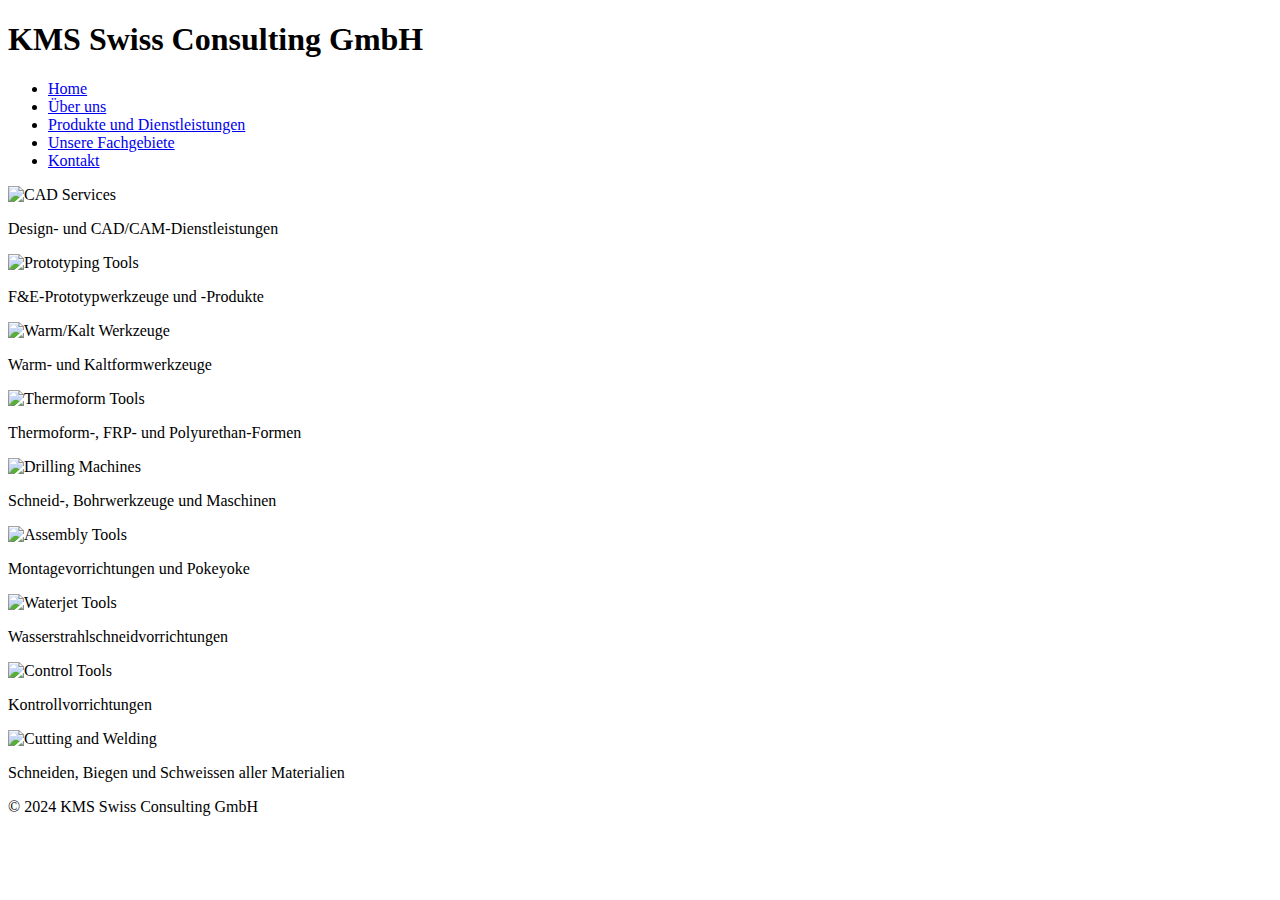
==== fachgebiete.html @ e9bd2cf9 "Add files via upload" ====
<!DOCTYPE html>
<html lang="de">
<head>
    <meta charset="UTF-8">
    <meta name="viewport" content="width=device-width, initial-scale=1.0">
    <title>Unsere Fachgebiete - KMS Swiss Consulting GmbH</title>
    <link rel="stylesheet" href="../css/fachgebiete.css">
    <link href="https://fonts.googleapis.com/css2?family=Lato:wght@400;700&display=swap" rel="stylesheet"> 
</head>
<body>
    <header>
        <div class="logo">
            <h1><span>KMS</span> Swiss Consulting GmbH</h1>
        </div>
        <nav>
            <ul>
                <li><a href="index.html">Home</a></li>
                <li><a href="Uber_uns.html">Über uns</a></li>
                <li><a href="produkt.html">Produkte und Dienstleistungen</a></li>
                <li><a href="fachgebiete.html" class="active">Unsere Fachgebiete</a></li>
                <li><a href="kontakt.html">Kontakt</a></li>
            </ul>
        </nav>
    </header>

    <section class="specialties-section">
        <div class="specialties-grid">
            <div class="specialty-box black">
                <img src="C:\Users\Haris\Downloads\cad (1).png" alt="CAD Services">
                <p>Design- und CAD/CAM-Dienstleistungen</p>
            </div>
            <div class="specialty-box red">
                <img src="C:\Users\Haris\Downloads\3d-printer (1).png" alt="Prototyping Tools">
                <p>F&E-Prototypwerkzeuge und -Produkte</p>
            </div>
            <div class="specialty-box black">
                <img src="C:\Users\Haris\Downloads\temperatures (1).png" alt="Warm/Kalt Werkzeuge">
                <p>Warm- und Kaltformwerkzeuge</p>
            </div>
            <div class="specialty-box red">
                <img src="C:\Users\Haris\Downloads\thermo (1).png" alt="Thermoform Tools">
                <p>Thermoform-, FRP- und Polyurethan-Formen</p>
            </div>
            <div class="specialty-box black">
                <img src="C:\Users\Haris\Downloads\water-well (1).png" alt="Drilling Machines">
                <p>Schneid-, Bohrwerkzeuge und Maschinen</p>
            </div>
            <div class="specialty-box red">
                <img src="C:\Users\Haris\Downloads\teamwork (1).png" alt="Assembly Tools">
                <p>Montagevorrichtungen und Pokeyoke</p>
            </div>
            <div class="specialty-box black">
                <img src="C:\Users\Haris\Downloads\drop (1).png" alt="Waterjet Tools">
                <p>Wasserstrahlschneidvorrichtungen</p>
            </div>
            <div class="specialty-box red">
                <img src="C:\Users\Haris\Downloads\control-system (1).png" alt="Control Tools">
                <p>Kontrollvorrichtungen</p>
            </div>
            <div class="specialty-box black">
                <img src="C:\Users\Haris\Downloads\welding (1).png" alt="Cutting and Welding">
                <p>Schneiden, Biegen und Schweissen aller Materialien</p>
            </div>
        </div>
    </section>

    <footer>
        <p>&copy; 2024 KMS Swiss Consulting GmbH</p>
    </footer>
</body>
</html>
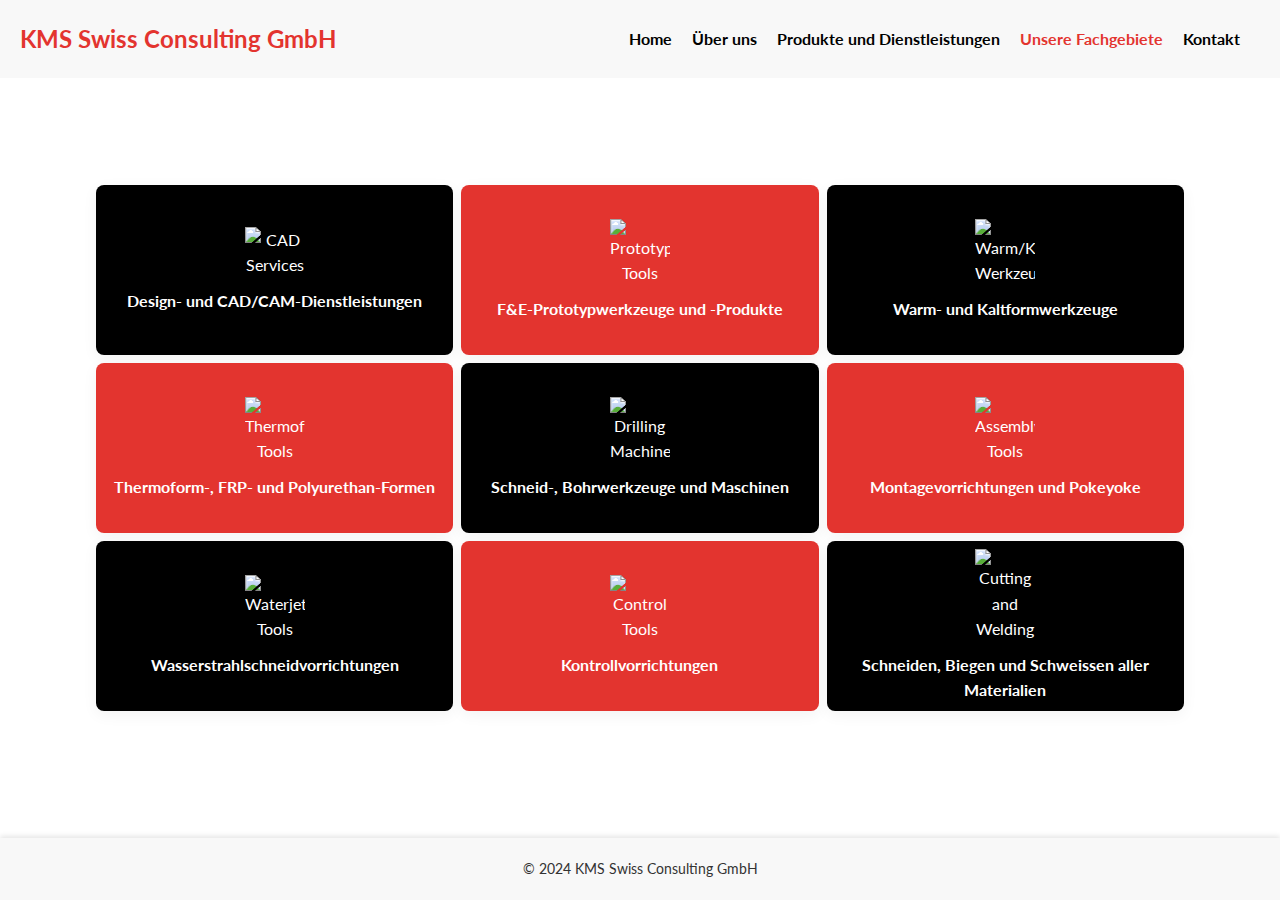
==== commit b6bc52f0: "Update fachgebiete.html" ====
--- a/fachgebiete.html
+++ b/fachgebiete.html
@@ -4,7 +4,7 @@
     <meta charset="UTF-8">
     <meta name="viewport" content="width=device-width, initial-scale=1.0">
     <title>Unsere Fachgebiete - KMS Swiss Consulting GmbH</title>
-    <link rel="stylesheet" href="../css/fachgebiete.css">
+    <link rel="stylesheet" href="css/fachgebiete.css">
     <link href="https://fonts.googleapis.com/css2?family=Lato:wght@400;700&display=swap" rel="stylesheet"> 
 </head>
 <body>
--- a/css/fachgebiete.css
+++ b/css/fachgebiete.css
@@ -0,0 +1,204 @@
+/* General resets */
+* {
+    margin: 0;
+    padding: 0;
+    box-sizing: border-box;
+}
+
+body {
+    display: flex;
+    flex-direction: column;
+    font-family: 'Lato', sans-serif;
+    line-height: 1.6;
+    min-height: 100vh;
+}
+
+/* Header styling */
+header {
+    display: flex;
+    justify-content: space-between;
+    align-items: center;
+    background-color: #f8f8f8;
+    padding: 1.25rem;
+    box-shadow: 0 2px 5px rgba(0, 0, 0, 0.1);
+}
+
+header .logo h1 {
+    color: #E3342F;
+    font-weight: 700;
+    font-size: 1.5rem;
+}
+
+nav ul {
+    display: flex;
+    list-style-type: none;
+}
+
+nav ul li {
+    margin-right: 1.25rem;
+}
+
+nav ul li a {
+    text-decoration: none;
+    color: black;
+    font-weight: bold;
+    font-size: 1rem;
+}
+
+nav ul li a:hover {
+    color: #E3342F;
+}
+
+nav ul li a.active {
+    color: #E3342F;
+}
+
+/* Specialties Section */
+.specialties-section {
+    flex: 1;
+    display: flex;
+    justify-content: center;
+    align-items: center;
+    padding: 20px 0;
+    background-color: #ffffff;
+}
+
+.specialties-grid {
+    display: grid;
+    grid-template-columns: repeat(3, 1fr);
+    grid-gap: 8px;
+    width: 85%; /* Reduced width to fit smaller screens */
+}
+
+.specialty-box {
+    display: flex;
+    flex-direction: column;
+    justify-content: center;
+    align-items: center;
+    padding: 15px;
+    border-radius: 8px;
+    height: 170px;
+    color: #ffffff;
+    text-align: center;
+    box-shadow: 0px 4px 15px rgba(0, 0, 0, 0.05);
+}
+
+.specialty-box img {
+    width: 60px; /* Reduced image size */
+    height: auto;
+    margin-bottom: 10px;
+}
+
+.specialty-box p {
+    font-size: 16px; /* Reduced font size */
+    font-weight: bold;
+}
+
+/* Colors for the boxes */
+.black {
+    background-color: #000000;
+}
+
+.red {
+    background-color: #E3342F;
+}
+
+/* Footer */
+footer {
+    background-color: #f8f8f8;
+    text-align: center;
+    padding: 1.25rem;
+    font-size: 0.875rem;
+    color: #333;
+    margin-top: 1.25rem;
+    box-shadow: 0px -2px 5px rgba(0, 0, 0, 0.1);
+}
+
+footer p {
+    margin: 0;
+}
+
+/* Media Queries for responsiveness */
+@media (max-width: 1200px) {
+    .specialties-grid {
+        grid-template-columns: repeat(2, 1fr); /* Adjust to 2 columns */
+        grid-gap: 12px;
+    }
+
+    .specialty-box {
+        height: 150px; /* Adjust box height */
+    }
+
+    .specialty-box img {
+        width: 50px; /* Slightly reduce image size */
+    }
+
+    .specialty-box p {
+        font-size: 14px; /* Smaller font for medium screens */
+    }
+}
+
+@media (max-width: 768px) {
+    .specialties-grid {
+        grid-template-columns: 1fr; /* Single column layout */
+        width: 100%; /* Use full width */
+        padding: 0 15px; /* Add some side padding */
+    }
+
+    .specialty-box {
+        height: 130px; /* Further reduce height */
+    }
+
+    header {
+        flex-direction: column; /* Stack header elements vertically */
+        padding: 10px; /* Reduce padding */
+    }
+
+    nav ul {
+        flex-direction: column; /* Align nav links vertically */
+        align-items: center;
+    }
+
+    nav ul li {
+        margin-right: 0;
+        margin-bottom: 10px; /* Space between links */
+    }
+}
+
+@media (max-width: 480px) {
+    header {
+        flex-direction: column;
+        padding: 10px;
+    }
+
+    header .logo h1 {
+        font-size: 18px; /* Reduce font size for logo */
+    }
+
+    nav ul {
+        flex-direction: column;
+        align-items: center;
+    }
+
+    nav ul li {
+        margin-bottom: 8px;
+    }
+
+    .specialty-box {
+        height: 110px; /* Compact box height for very small screens */
+        padding: 10px; /* Reduce padding */
+    }
+
+    .specialty-box img {
+        width: 40px; /* Further reduce image size */
+    }
+
+    .specialty-box p {
+        font-size: 12px; /* Smaller font for compact screens */
+    }
+
+    footer {
+        padding: 15px;
+        font-size: 12px;
+    }
+}
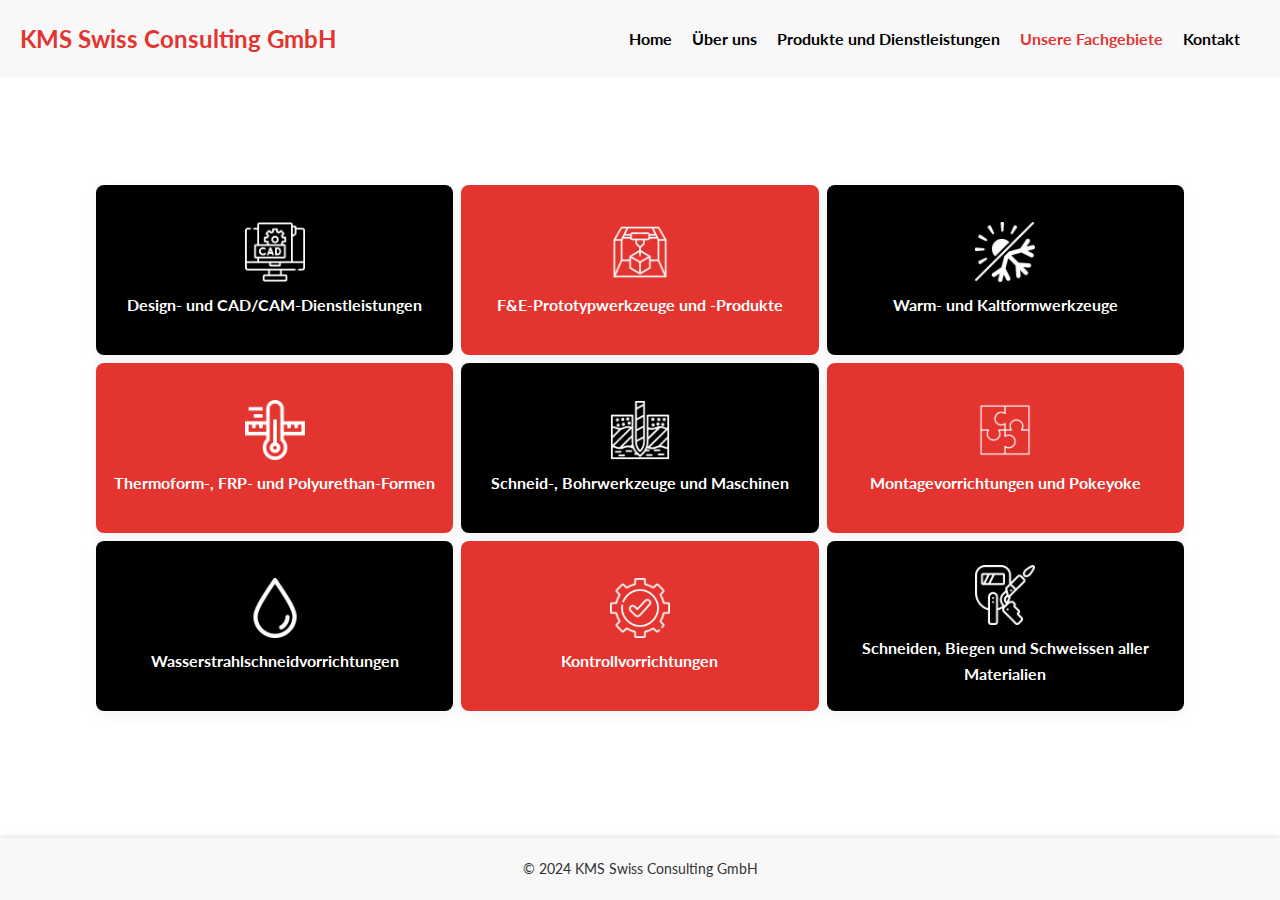
==== commit 345fdb3c: "Update fachgebiete.html" ====
--- a/fachgebiete.html
+++ b/fachgebiete.html
@@ -26,39 +26,39 @@
     <section class="specialties-section">
         <div class="specialties-grid">
             <div class="specialty-box black">
-                <img src="C:\Users\Haris\Downloads\cad (1).png" alt="CAD Services">
+                <img src="images_and_icons\cad (1).png" alt="CAD Services">
                 <p>Design- und CAD/CAM-Dienstleistungen</p>
             </div>
             <div class="specialty-box red">
-                <img src="C:\Users\Haris\Downloads\3d-printer (1).png" alt="Prototyping Tools">
+                <img src="images_and_icons\3d-printer (1).png" alt="Prototyping Tools">
                 <p>F&E-Prototypwerkzeuge und -Produkte</p>
             </div>
             <div class="specialty-box black">
-                <img src="C:\Users\Haris\Downloads\temperatures (1).png" alt="Warm/Kalt Werkzeuge">
+                <img src="images_and_icons\temperatures (1).png" alt="Warm/Kalt Werkzeuge">
                 <p>Warm- und Kaltformwerkzeuge</p>
             </div>
             <div class="specialty-box red">
-                <img src="C:\Users\Haris\Downloads\thermo (1).png" alt="Thermoform Tools">
+                <img src="images_and_icons\thermo (1).png" alt="Thermoform Tools">
                 <p>Thermoform-, FRP- und Polyurethan-Formen</p>
             </div>
             <div class="specialty-box black">
-                <img src="C:\Users\Haris\Downloads\water-well (1).png" alt="Drilling Machines">
+                <img src="images_and_icons\water-well (1).png" alt="Drilling Machines">
                 <p>Schneid-, Bohrwerkzeuge und Maschinen</p>
             </div>
             <div class="specialty-box red">
-                <img src="C:\Users\Haris\Downloads\teamwork (1).png" alt="Assembly Tools">
+                <img src="images_and_icons\teamwork (1).png" alt="Assembly Tools">
                 <p>Montagevorrichtungen und Pokeyoke</p>
             </div>
             <div class="specialty-box black">
-                <img src="C:\Users\Haris\Downloads\drop (1).png" alt="Waterjet Tools">
+                <img src="images_and_icons\drop (1).png" alt="Waterjet Tools">
                 <p>Wasserstrahlschneidvorrichtungen</p>
             </div>
             <div class="specialty-box red">
-                <img src="C:\Users\Haris\Downloads\control-system (1).png" alt="Control Tools">
+                <img src="images_and_icons\control-system (1).png" alt="Control Tools">
                 <p>Kontrollvorrichtungen</p>
             </div>
             <div class="specialty-box black">
-                <img src="C:\Users\Haris\Downloads\welding (1).png" alt="Cutting and Welding">
+                <img src="images_and_icons\welding (1).png" alt="Cutting and Welding">
                 <p>Schneiden, Biegen und Schweissen aller Materialien</p>
             </div>
         </div>
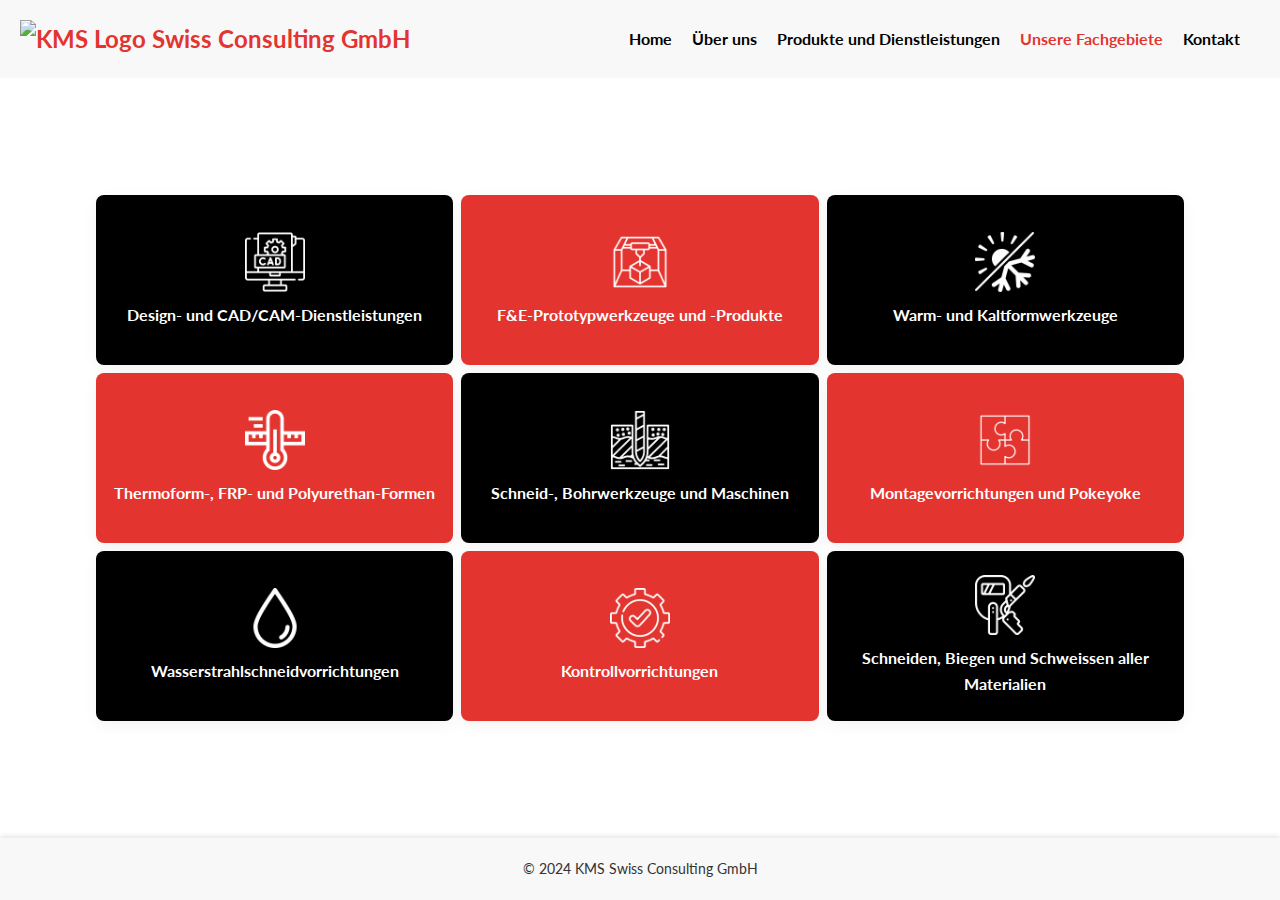
==== commit 47863cea: "Update fachgebiete.html" ====
--- a/fachgebiete.html
+++ b/fachgebiete.html
@@ -3,6 +3,7 @@
 <head>
     <meta charset="UTF-8">
     <meta name="viewport" content="width=device-width, initial-scale=1.0">
+    <link rel="icon" href="images_and_logo\kms_logo.png">
     <title>Unsere Fachgebiete - KMS Swiss Consulting GmbH</title>
     <link rel="stylesheet" href="css/fachgebiete.css">
     <link href="https://fonts.googleapis.com/css2?family=Lato:wght@400;700&display=swap" rel="stylesheet"> 
@@ -10,7 +11,7 @@
 <body>
     <header>
         <div class="logo">
-            <h1><span>KMS</span> Swiss Consulting GmbH</h1>
+            <h1><span><img src="images_and_logo\kms_logo.png" alt="KMS Logo"></span> Swiss Consulting GmbH</h1>
         </div>
         <nav>
             <ul>
--- a/css/fachgebiete.css
+++ b/css/fachgebiete.css
@@ -79,8 +79,13 @@
     border-radius: 8px;
     height: 170px;
     color: #ffffff;
+    transition: transform 0.3s ease;
     text-align: center;
     box-shadow: 0px 4px 15px rgba(0, 0, 0, 0.05);
+}
+
+.specialty-box:hover {
+    transform: translateY(-5px);
 }
 
 .specialty-box img {
@@ -110,7 +115,6 @@
     padding: 1.25rem;
     font-size: 0.875rem;
     color: #333;
-    margin-top: 1.25rem;
     box-shadow: 0px -2px 5px rgba(0, 0, 0, 0.1);
 }
 
@@ -163,16 +167,20 @@
         margin-right: 0;
         margin-bottom: 10px; /* Space between links */
     }
+
+    footer {
+        padding: 15px; /* Reduce footer padding */
+    }
 }
 
 @media (max-width: 480px) {
     header {
         flex-direction: column;
-        padding: 10px;
+        padding: 10px; /* Reduce padding on small screens */
     }
 
     header .logo h1 {
-        font-size: 18px; /* Reduce font size for logo */
+        font-size: 18px; /* Scale down logo text */
     }
 
     nav ul {
@@ -198,7 +206,10 @@
     }
 
     footer {
-        padding: 15px;
-        font-size: 12px;
-    }
-}
+        padding: 0.75rem; /* Smaller padding for footer */
+    }
+
+    footer p {
+        font-size: 0.625rem; /* Further reduced font size */
+    }
+}
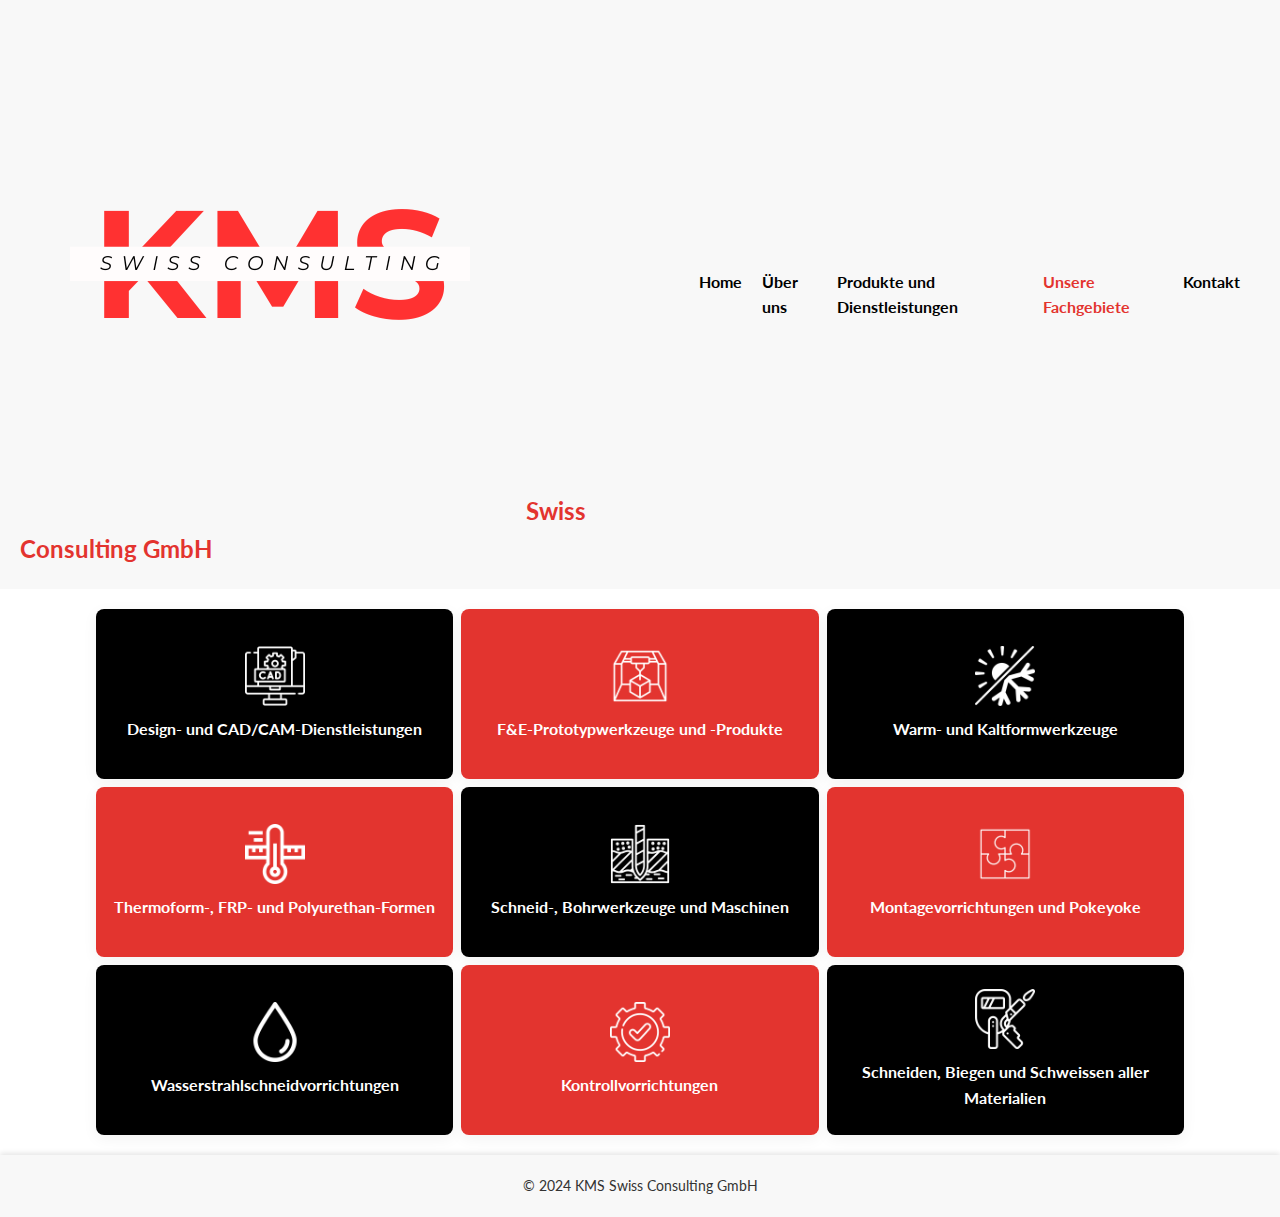
==== commit 87aeade6: "Update fachgebiete.html" ====
--- a/fachgebiete.html
+++ b/fachgebiete.html
@@ -3,7 +3,7 @@
 <head>
     <meta charset="UTF-8">
     <meta name="viewport" content="width=device-width, initial-scale=1.0">
-    <link rel="icon" href="images_and_logo\kms_logo.png">
+    <link rel="icon" href="images_and_icons\kms_logo.png">
     <title>Unsere Fachgebiete - KMS Swiss Consulting GmbH</title>
     <link rel="stylesheet" href="css/fachgebiete.css">
     <link href="https://fonts.googleapis.com/css2?family=Lato:wght@400;700&display=swap" rel="stylesheet"> 
@@ -11,7 +11,7 @@
 <body>
     <header>
         <div class="logo">
-            <h1><span><img src="images_and_logo\kms_logo.png" alt="KMS Logo"></span> Swiss Consulting GmbH</h1>
+            <h1><span><img src="images_and_icons\kms_logo.png" alt="KMS Logo"></span> Swiss Consulting GmbH</h1>
         </div>
         <nav>
             <ul>
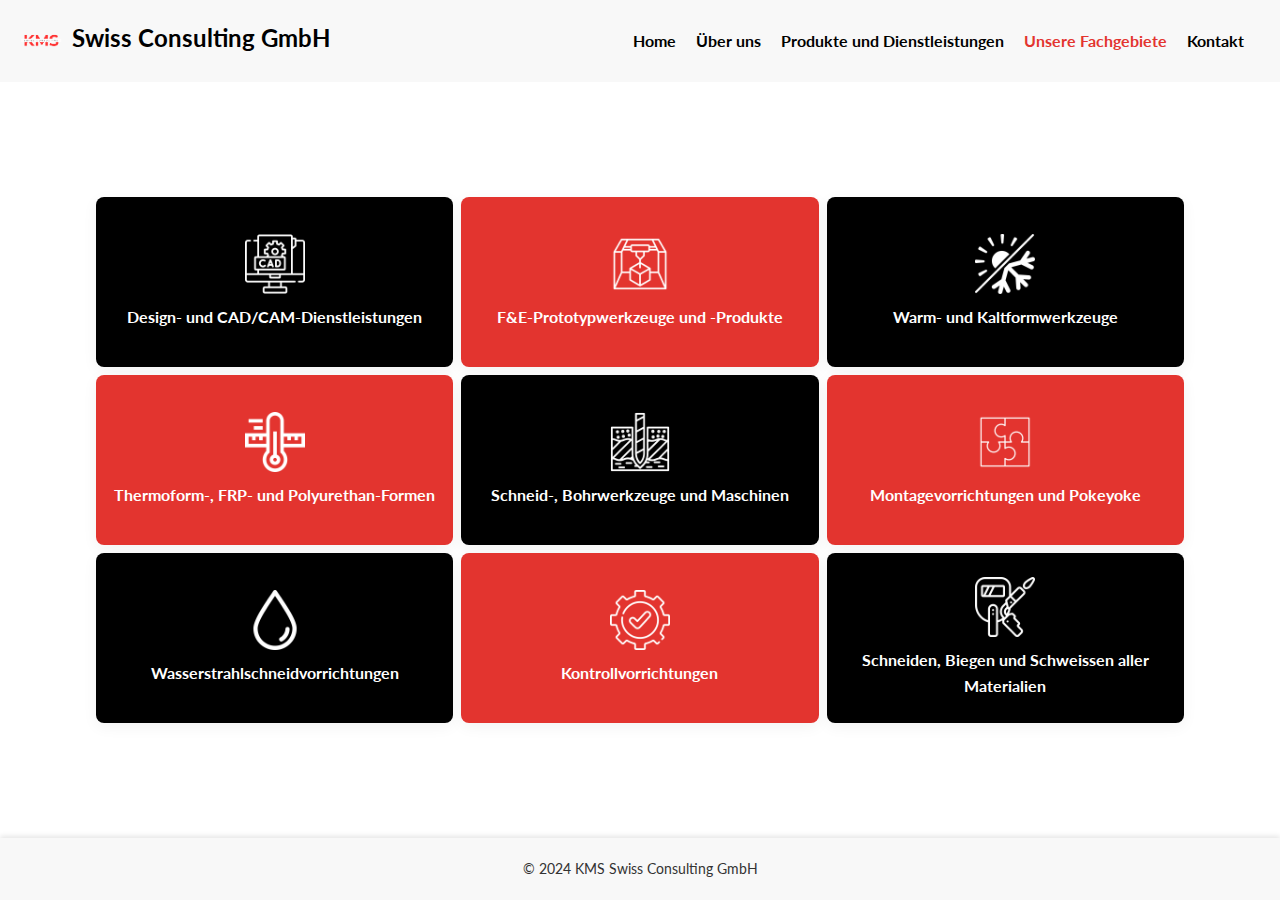
==== commit ceae97bd: "Update fachgebiete.html" ====
--- a/fachgebiete.html
+++ b/fachgebiete.html
@@ -4,7 +4,7 @@
     <meta charset="UTF-8">
     <meta name="viewport" content="width=device-width, initial-scale=1.0">
     <link rel="icon" href="images_and_icons\kms_logo.png">
-    <title>Unsere Fachgebiete - KMS Swiss Consulting GmbH</title>
+    <title>KMS Swiss Consulting GmbH</title>
     <link rel="stylesheet" href="css/fachgebiete.css">
     <link href="https://fonts.googleapis.com/css2?family=Lato:wght@400;700&display=swap" rel="stylesheet"> 
 </head>
--- a/css/fachgebiete.css
+++ b/css/fachgebiete.css
@@ -19,14 +19,22 @@
     justify-content: space-between;
     align-items: center;
     background-color: #f8f8f8;
-    padding: 1.25rem;
+    padding: 1rem;
     box-shadow: 0 2px 5px rgba(0, 0, 0, 0.1);
 }
 
+header .logo img {
+    height: 50px; /* Adjust the height to fit the header */
+    width: auto; /* Maintain aspect ratio */    
+    vertical-align: middle; /* Align the image with the text */
+    overflow: visible;
+}
+
 header .logo h1 {
-    color: #E3342F;
-    font-weight: 700;
+    display: inline-block; /* Keeps the image and text on the same line */
     font-size: 1.5rem;
+    line-height: 40px; /* Matches the logo image height for alignment */
+    vertical-align: middle;
 }
 
 nav ul {
